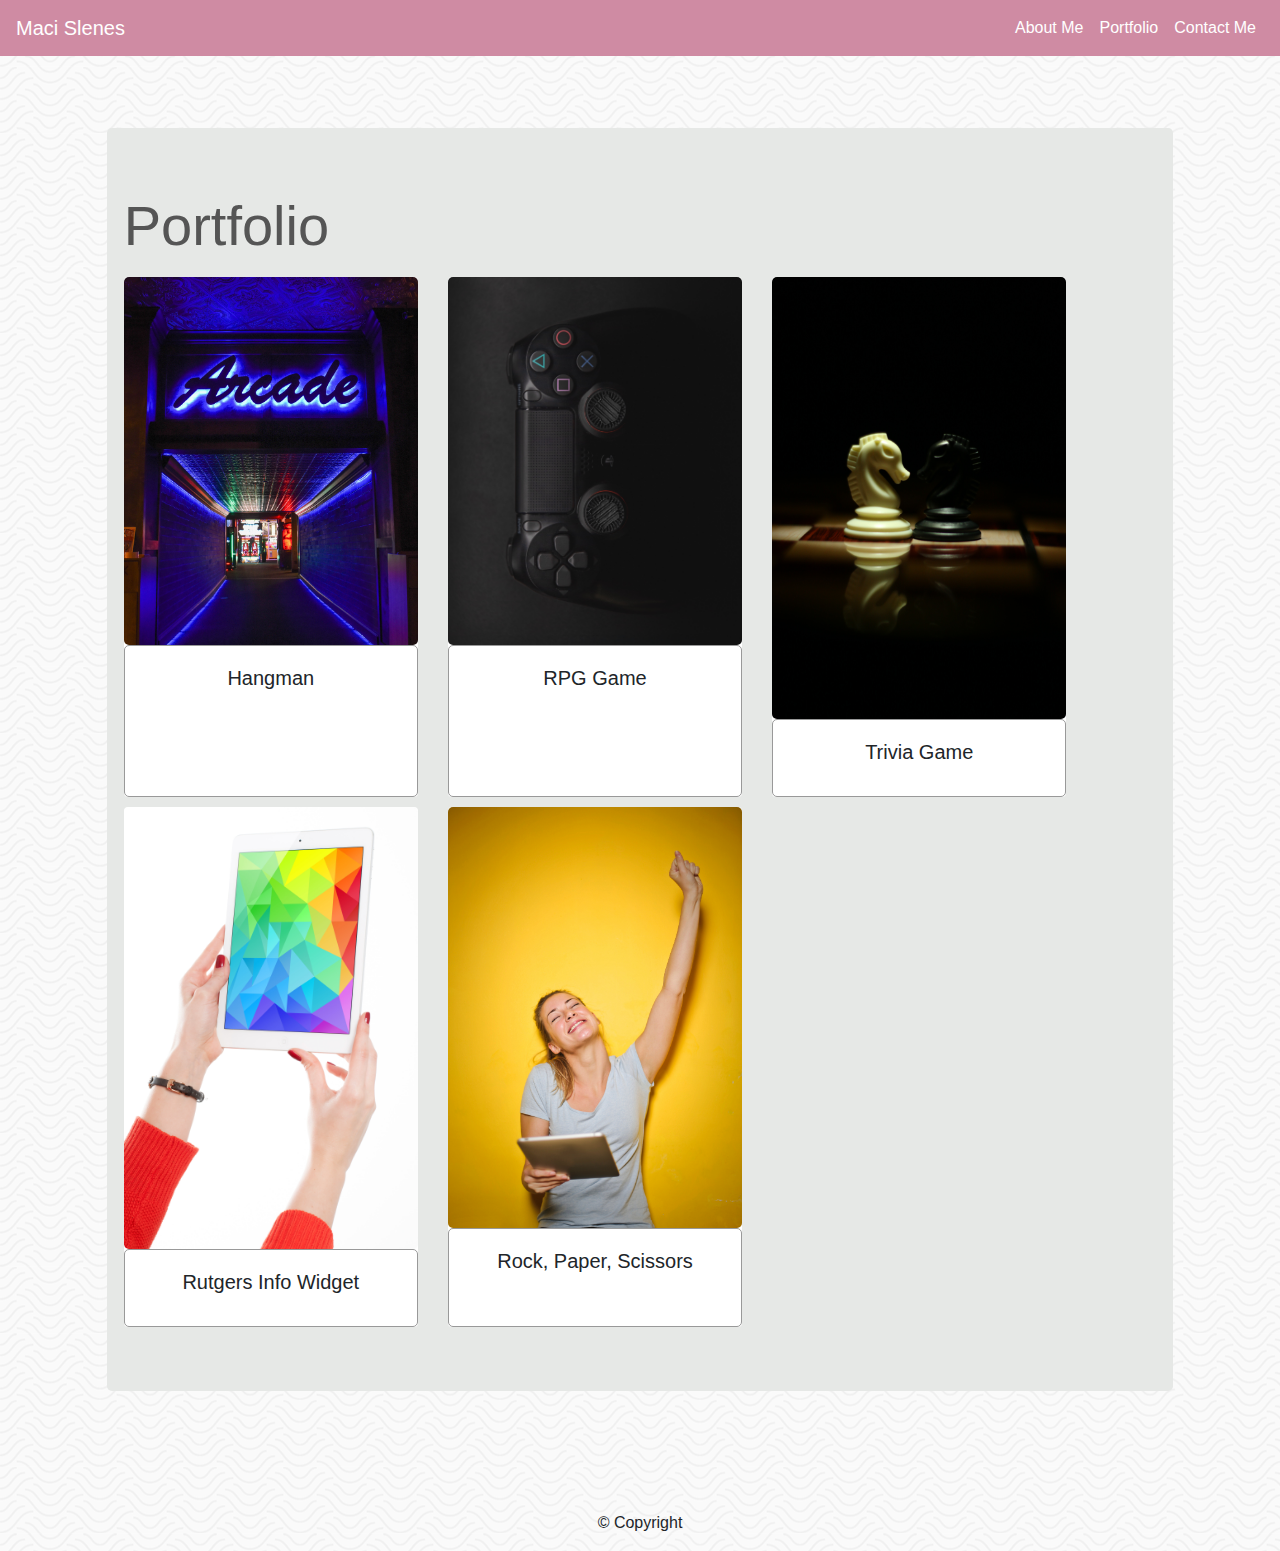
==== portfolio.html @ 1b47165d "Final layout and responsive portfolio done" ====
<!doctype html>
<html lang="en">

  <head>

    <title>Maci's Bootstrap Portfolio</title>


    <meta charset="utf-8">
    <meta name="viewport" content="width=device-width, initial-scale=1, shrink-to-fit=no">

    <link rel="stylesheet" href="assets/css/reset.css" type="text/css">
    <link rel="stylesheet" href="https://stackpath.bootstrapcdn.com/bootstrap/4.3.1/css/bootstrap.min.css" integrity="sha384-ggOyR0iXCbMQv3Xipma34MD+dH/1fQ784/j6cY/iJTQUOhcWr7x9JvoRxT2MZw1T" crossorigin="anonymous">
    <link rel="stylesheet" href="assets/css/style.css" type="text/css">

  </head>

  <body>

        <nav class="navbar navbar-expand-lg navbar-dark" style="background-color: #CF8BA3">
            
            <a class="navbar-brand" href="index.html">Maci Slenes</a>
                
                <button class="navbar-toggler" type="button" data-toggle="collapse" data-target="#navbarNav" aria-controls="navbarNav" aria-expanded="false" aria-label="Toggle navigation">
                
                    <span class="navbar-toggler-icon"></span>

                </button>
                
                <div class="collapse navbar-collapse justify-content-end" id="navbarNav">

                    <ul class="navbar-nav">

                        <li class="nav-item active">
                            <a class="nav-link" href="index.html">About Me <span class="sr-only">(current)</span></a>
                        </li>

                        <li class="nav-item active">
                            <a class="nav-link" href="portfolio.html">Portfolio</a>
                        </li>

                        <li class="nav-item active">
                            <a class="nav-link" href="contact.html">Contact Me</a>
                        </li>

                    </ul>

                </div>
        </nav>

<br><br><br>        

        <div class="container-fluid col-md-10">
        
            <div class="row">
        
                <div class="jumbotron container-fluid" style="background-color: #E6E8E6">
        
                    <div class="row">
        
                        <h1 class="display-4" style="color: #555; text-align:left;">
        
                            Portfolio
        
                        </h1>
        
                        <div class="potfolioCards col-12">
        
                            <div class="row">
        
                                <div class="card-deck" display="flex">
        
                                    <div class="row col-md-6 col-lg-4" style="padding-top: 10px;">
                                        <div class="card" style="border:none;">
                                            <img src="assets/images/hangman.jpg" class="hangman_img card-img-top" alt="Hangman"
                                                style="border-radius: 5px;">
                                            <div class="card-body" style="border: solid #999 1px; border-radius: 5px;">
                                                <h5 class="card-title" style="text-align: center;">Hangman</h5>
                                            </div>
                                        </div>
        
                                    </div>
        
                                    <div class="row col-md-6 col-lg-4" style="padding-top: 10px;">
                                        <div class="card" style="border:none;">
                                            <img src="assets/images/rpg-game.jpg" class="rpg_img card-img-top" alt="RPG"
                                                style="border-radius: 5px;">
                                            <div class="card-body" style="border: solid #999 1px; border-radius: 5px;">
                                                <h5 class="card-title" style="text-align: center;">RPG Game</h5>
                                            </div>
                                        </div>
        
                                    </div>
        
                                    <div class="row col-md-6 col-lg-4" style="padding-top: 10px;">
        
                                        <div class="card" style="border:none;">
                                            <img src="assets/images/trivia-game.jpg" class="trivia_game card-img-top"
                                                alt="Trivia" style="border-radius: 5px;">
                                            <div class="card-body" style="border: solid #999 1px; border-radius: 5px;">
                                                <h5 class="card-title" style="text-align: center;">Trivia Game</h5>
                                            </div>
                                        </div>
        
                                    </div>
        
                                    <div class="row col-md-6 col-lg-4" style="padding-top: 10px;">
        
                                        <div class="card" style="border:none;">
                                            <img src="assets/images/rutgers-info-widget.jpg" class="card-img-top" alt="Rutgers"
                                                style="border-radius: 5px;">
                                            <div class="card-body" style="border: solid #999 1px; border-radius: 5px;">
                                                <h5 class="card-title" style="text-align: center;">Rutgers Info Widget</h5>
                                            </div>
                                        </div>
        
                                    </div>
        
                                    <div class="row col-md-6 col-lg-4" style="padding-top: 10px;">
        
                                        <div class="card" style="border:none;">
                                            <img src="assets/images/rock-paper-scissors.jpg" class="card-img-top" alt="RPS"
                                                style="border-radius: 5px;">
                                            <div class="card-body" style="border: solid #999 1px; border-radius: 5px;">
                                                <h5 class="card-title" style="text-align: center;">Rock, Paper, Scissors</h5>
                                            </div>
                                        </div>
        
                                    </div>
        
                                </div>
        
                            </div>
        
                        </div>
        
                    </div>
        
                </div>
        
            </div>
        
        </div>

<br><br><br>          
        
    <footer class="page-footer font-small">

            <div class="footer-copyright text-center py-3">
                
                © Copyright
            
            </div>
      
    </footer>

    <script src="https://code.jquery.com/jquery-3.3.1.slim.min.js" integrity="sha384-q8i/X+965DzO0rT7abK41JStQIAqVgRVzpbzo5smXKp4YfRvH+8abtTE1Pi6jizo" crossorigin="anonymous"></script>
    <script src="https://cdnjs.cloudflare.com/ajax/libs/popper.js/1.14.7/umd/popper.min.js" integrity="sha384-UO2eT0CpHqdSJQ6hJty5KVphtPhzWj9WO1clHTMGa3JDZwrnQq4sF86dIHNDz0W1" crossorigin="anonymous"></script>
    <script src="https://stackpath.bootstrapcdn.com/bootstrap/4.3.1/js/bootstrap.min.js" integrity="sha384-JjSmVgyd0p3pXB1rRibZUAYoIIy6OrQ6VrjIEaFf/nJGzIxFDsf4x0xIM+B07jRM" crossorigin="anonymous"></script>

  </body>
  
</html>
---- assets/css/style.css ----
html, body {
    height: 100%;
}

body {
    background-image: url("../images/bg-pic.png");
}

.card-body a {
    color: #777;
    display: inline;
    text-decoration: none;
    text-align: center;
}
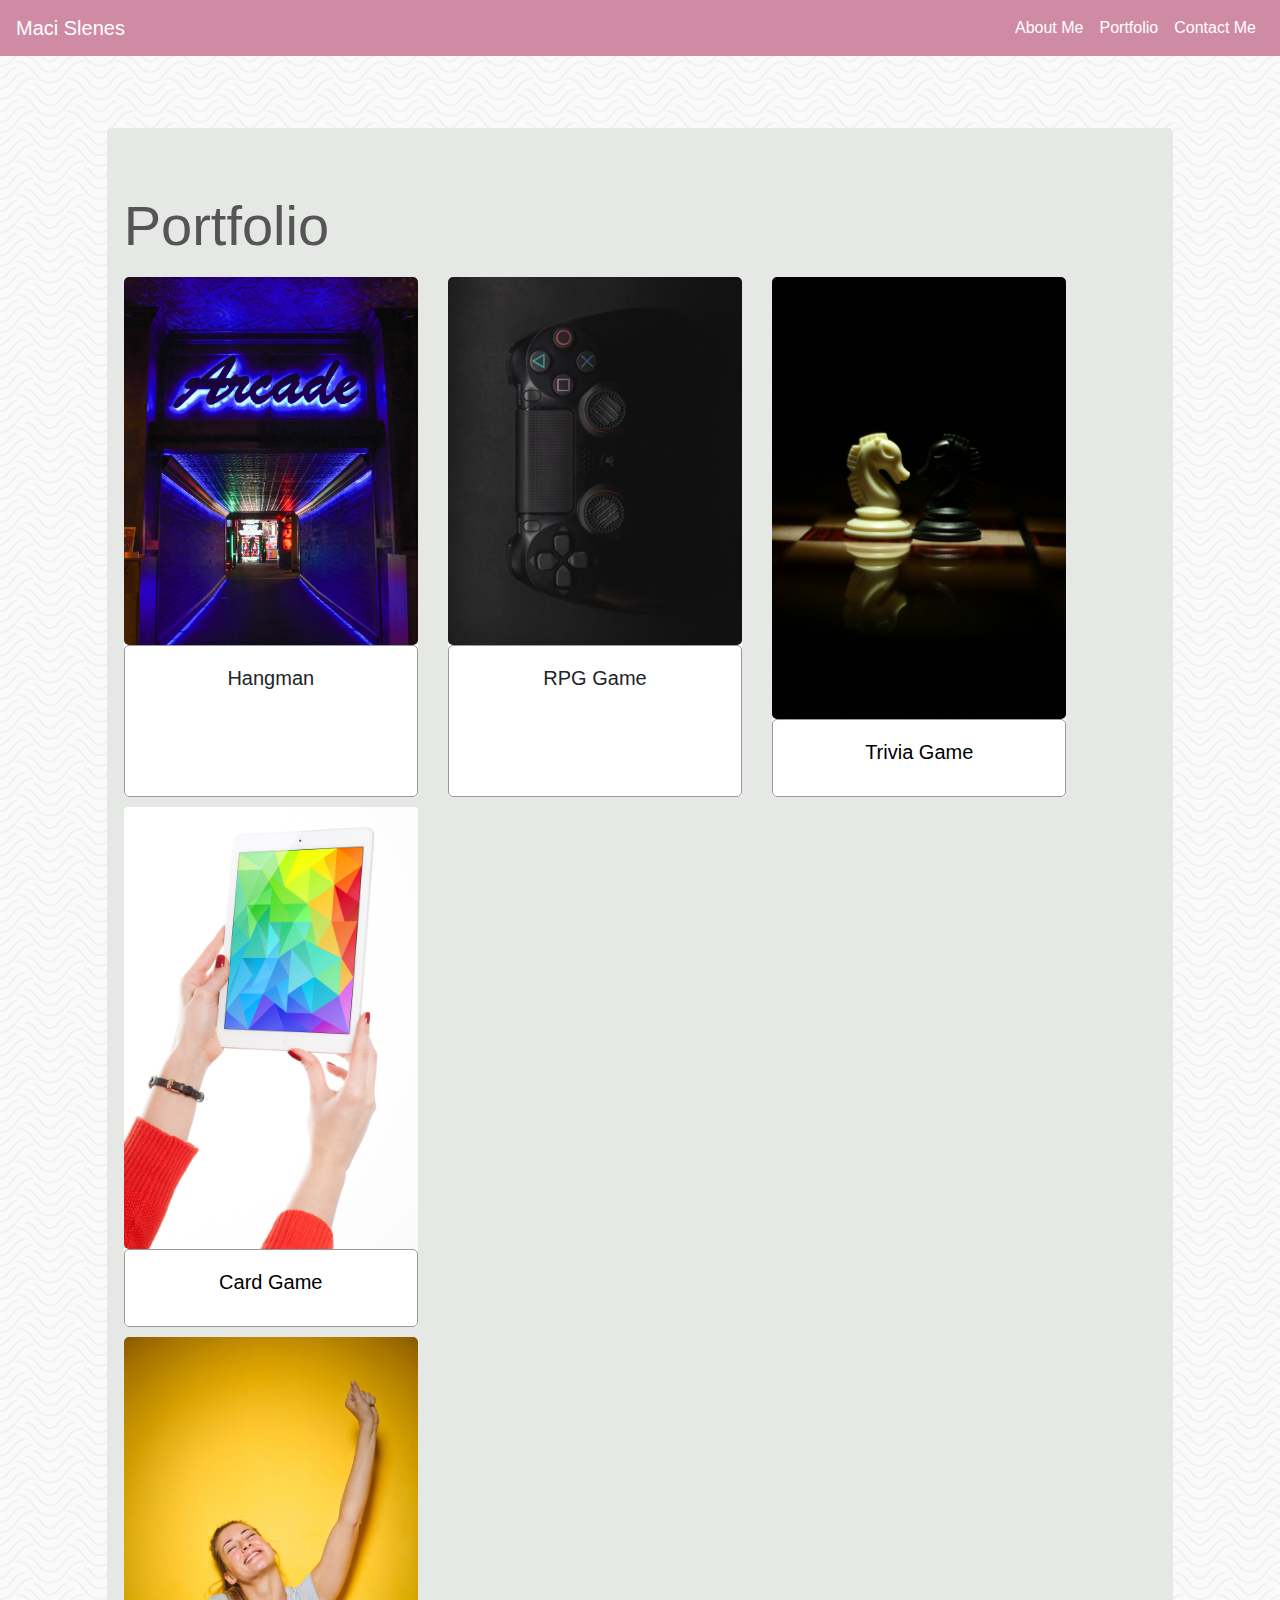
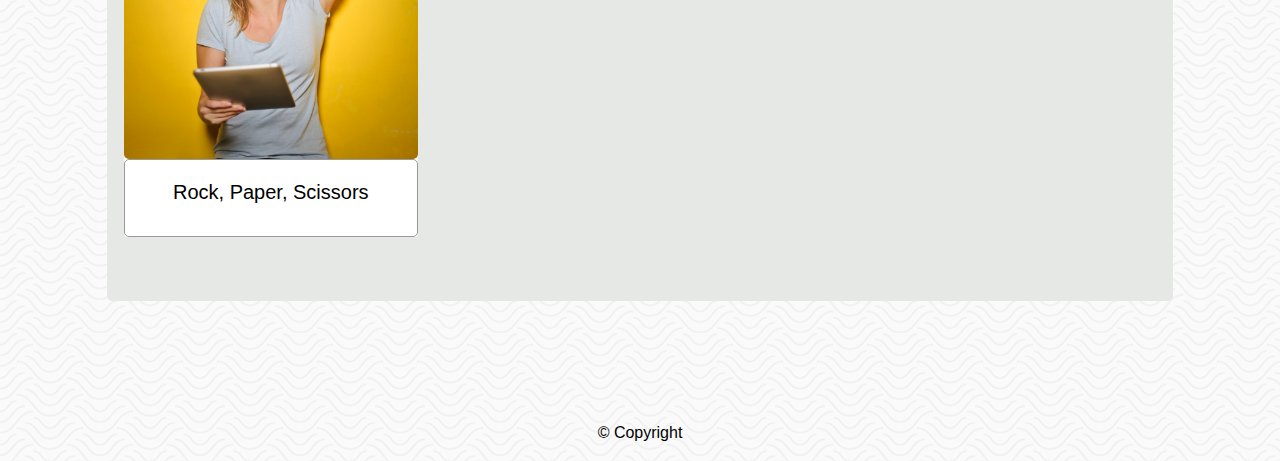
==== commit 250ed0ba: "added portfolio linkgs to working projects for card gane and trivia game" ====
--- a/portfolio.html
+++ b/portfolio.html
@@ -95,8 +95,9 @@
                                     <div class="row col-md-6 col-lg-4" style="padding-top: 10px;">
         
                                         <div class="card" style="border:none;">
+                                            <a href="https://macislenes.github.io/TriviaGame/" style="color: black; text-decoration: none;">
                                             <img src="assets/images/trivia-game.jpg" class="trivia_game card-img-top"
-                                                alt="Trivia" style="border-radius: 5px;">
+                                                alt="Trivia" style="border-radius: 5px;" href="https://github.com/macislenes/TriviaGame.git">
                                             <div class="card-body" style="border: solid #999 1px; border-radius: 5px;">
                                                 <h5 class="card-title" style="text-align: center;">Trivia Game</h5>
                                             </div>
@@ -110,7 +111,7 @@
                                             <img src="assets/images/rutgers-info-widget.jpg" class="card-img-top" alt="Rutgers"
                                                 style="border-radius: 5px;">
                                             <div class="card-body" style="border: solid #999 1px; border-radius: 5px;">
-                                                <h5 class="card-title" style="text-align: center;">Rutgers Info Widget</h5>
+                                                <h5 class="card-title" style="text-align: center;">Card Game</h5>
                                             </div>
                                         </div>
         
